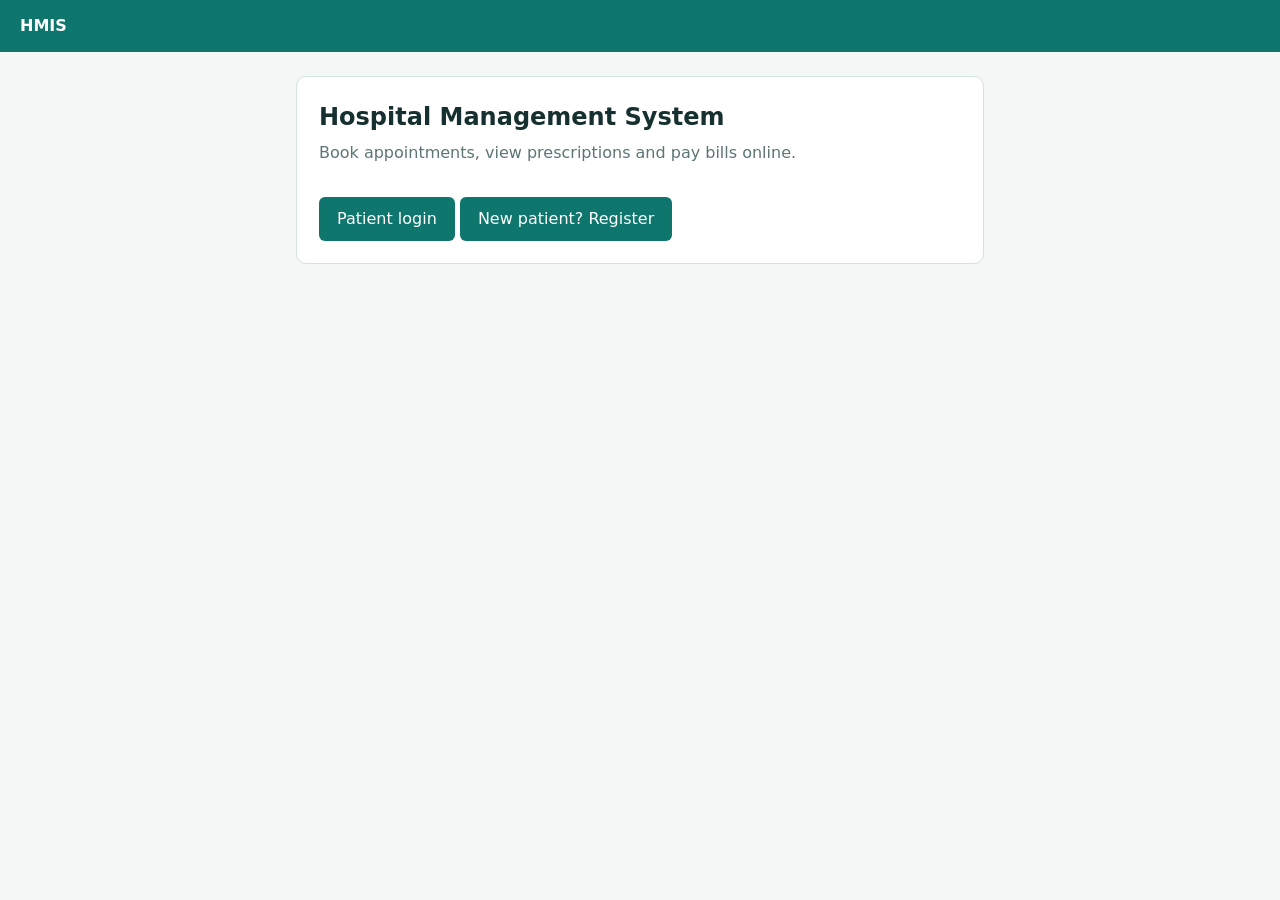
==== index.html @ 529f3cb8 "Initial HMIS prototype" ====
<!DOCTYPE html><html lang="en"><head><meta charset="utf-8"><meta name="viewport" content="width=device-width,initial-scale=1"><title>HMIS</title><link rel="stylesheet" href="style.css"><script src="script.js"></script></head>
<body><header></header><main><div class="card"><h1>Hospital Management System</h1><p class="m">Book appointments, view prescriptions and pay bills online.</p>
<a class="btn" href="pages/patient-login.html">Patient login</a> <a class="btn" href="pages/patient-registration.html">New patient? Register</a></div></main></body></html>
---- style.css ----
:root{--bg:#f3f7f6;--card:#fff;--ink:#16302f;--mute:#5d7574;--pri:#0f766e;--pri2:#0b5a54;--line:#d5e2e0;--ok:#2f855a}
@media(prefers-color-scheme:dark){:root{--bg:#0f1c1b;--card:#172a29;--ink:#e6f2f0;--mute:#9db8b5;--line:#2a4341;--pri:#2dd4bf;--pri2:#5eead4}}
*{box-sizing:border-box}
body{margin:0;font:16px/1.5 "Segoe UI",system-ui,sans-serif;background:var(--bg);color:var(--ink)}
header{background:var(--pri);color:#fff;padding:14px 20px;display:flex;justify-content:space-between;align-items:center}
header a{color:#fff;text-decoration:none;margin-left:14px;font-size:14px}
main{max-width:720px;margin:24px auto;padding:0 16px}
.card{background:var(--card);border:1px solid var(--line);border-radius:10px;padding:22px;margin-bottom:16px}
h1{font-size:24px;margin:0 0 6px}h2{font-size:18px;margin:0 0 10px}
p.m{color:var(--mute);margin:0 0 16px}
label{display:block;font-size:14px;margin:12px 0 4px}
input,select,textarea{width:100%;padding:10px;border:1px solid var(--line);border-radius:6px;background:var(--bg);color:var(--ink);font:inherit}
button,.btn{display:inline-block;background:var(--pri);color:#fff;border:0;border-radius:6px;padding:10px 18px;margin-top:16px;font:inherit;cursor:pointer;text-decoration:none}
button:hover,.btn:hover{background:var(--pri2)}
:focus-visible{outline:3px solid #f59e0b;outline-offset:2px}
.grid{display:grid;grid-template-columns:repeat(auto-fit,minmax(200px,1fr));gap:12px}
.grid a.card{color:inherit;text-decoration:none;margin:0}
table{width:100%;border-collapse:collapse}td,th{padding:8px;border-bottom:1px solid var(--line);text-align:left}
.err{color:#c53030;font-size:14px;min-height:20px}.ok{color:var(--ok)}
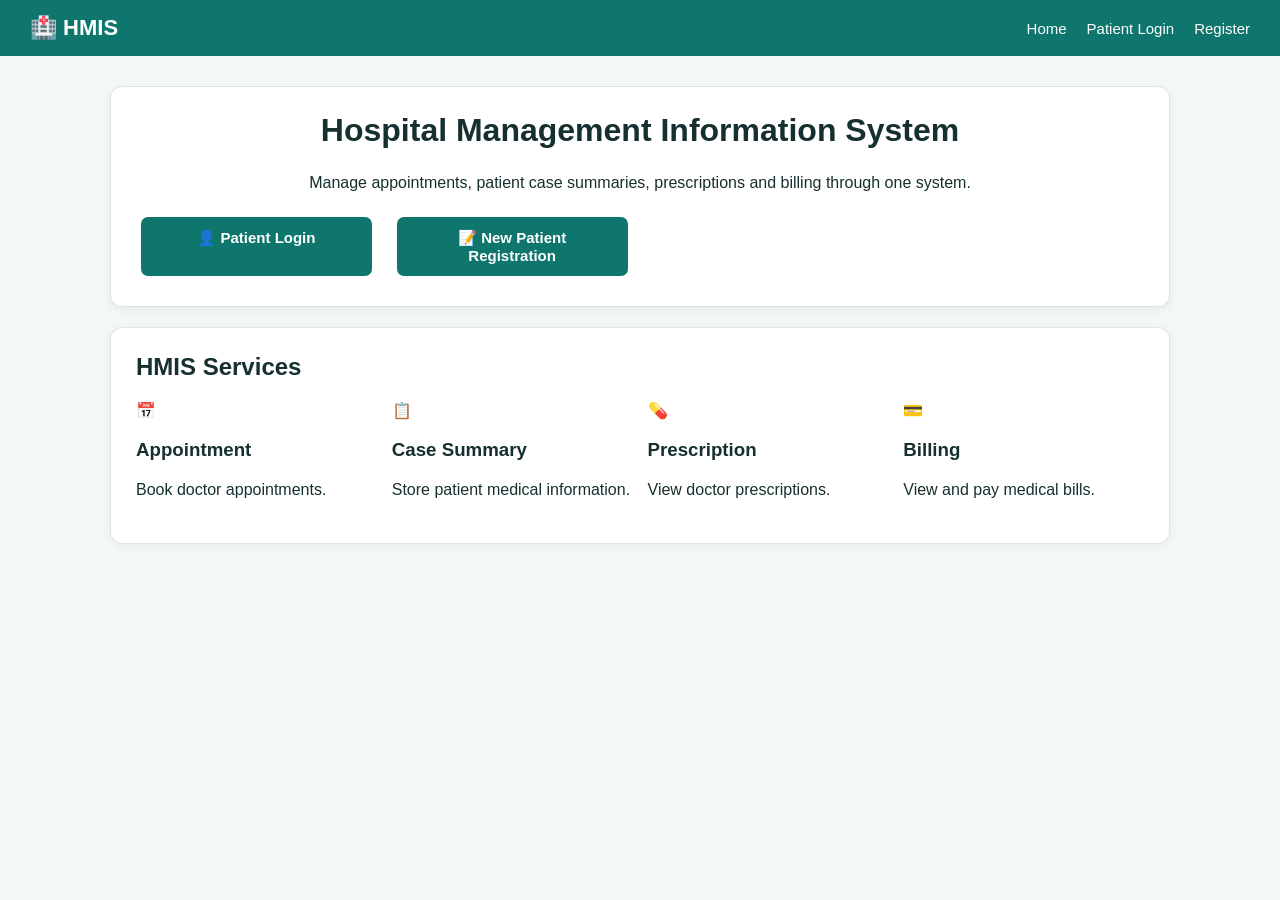
==== commit 47fe7d5f: "Update HMIS prototype" ====
--- a/index.html
+++ b/index.html
@@ -1,3 +1,150 @@
-<!DOCTYPE html><html lang="en"><head><meta charset="utf-8"><meta name="viewport" content="width=device-width,initial-scale=1"><title>HMIS</title><link rel="stylesheet" href="style.css"><script src="script.js"></script></head>
-<body><header></header><main><div class="card"><h1>Hospital Management System</h1><p class="m">Book appointments, view prescriptions and pay bills online.</p>
-<a class="btn" href="pages/patient-login.html">Patient login</a> <a class="btn" href="pages/patient-registration.html">New patient? Register</a></div></main></body></html>+<!DOCTYPE html>
+<html lang="en">
+
+<head>
+
+    <meta charset="UTF-8">
+
+    <meta name="viewport"
+          content="width=device-width, initial-scale=1.0">
+
+    <title>HMIS - Hospital Management System</title>
+
+    <link rel="stylesheet" href="style.css">
+
+    <script src="script.js" defer></script>
+
+</head>
+
+
+<body>
+
+<header>
+
+    <div class="logo">
+        🏥 HMIS
+    </div>
+
+
+    <nav>
+
+        <a href="index.html">
+            Home
+        </a>
+
+        <a href="pages/patient-login.html">
+            Patient Login
+        </a>
+
+        <a href="pages/patient-registration.html">
+            Register
+        </a>
+
+    </nav>
+
+</header>
+
+
+<main>
+
+    <div class="card home-card">
+
+        <h1>
+            Hospital Management Information System
+        </h1>
+
+        <p>
+            Manage appointments, patient case summaries,
+            prescriptions and billing through one system.
+        </p>
+
+
+        <div class="grid">
+
+            <a
+                class="button"
+                href="pages/patient-login.html">
+
+                👤 Patient Login
+
+            </a>
+
+
+            <a
+                class="button"
+                href="pages/patient-registration.html">
+
+                📝 New Patient Registration
+
+            </a>
+
+        </div>
+
+    </div>
+
+
+    <div class="card">
+
+        <h2>
+            HMIS Services
+        </h2>
+
+
+        <div class="grid">
+
+            <div>
+                📅
+                <h3>
+                    Appointment
+                </h3>
+
+                <p>
+                    Book doctor appointments.
+                </p>
+            </div>
+
+
+            <div>
+                📋
+                <h3>
+                    Case Summary
+                </h3>
+
+                <p>
+                    Store patient medical information.
+                </p>
+            </div>
+
+
+            <div>
+                💊
+                <h3>
+                    Prescription
+                </h3>
+
+                <p>
+                    View doctor prescriptions.
+                </p>
+            </div>
+
+
+            <div>
+                💳
+                <h3>
+                    Billing
+                </h3>
+
+                <p>
+                    View and pay medical bills.
+                </p>
+            </div>
+
+        </div>
+
+    </div>
+
+</main>
+
+</body>
+
+</html>
--- a/style.css
+++ b/style.css
@@ -1,19 +1,385 @@
-:root{--bg:#f3f7f6;--card:#fff;--ink:#16302f;--mute:#5d7574;--pri:#0f766e;--pri2:#0b5a54;--line:#d5e2e0;--ok:#2f855a}
-@media(prefers-color-scheme:dark){:root{--bg:#0f1c1b;--card:#172a29;--ink:#e6f2f0;--mute:#9db8b5;--line:#2a4341;--pri:#2dd4bf;--pri2:#5eead4}}
-*{box-sizing:border-box}
-body{margin:0;font:16px/1.5 "Segoe UI",system-ui,sans-serif;background:var(--bg);color:var(--ink)}
-header{background:var(--pri);color:#fff;padding:14px 20px;display:flex;justify-content:space-between;align-items:center}
-header a{color:#fff;text-decoration:none;margin-left:14px;font-size:14px}
-main{max-width:720px;margin:24px auto;padding:0 16px}
-.card{background:var(--card);border:1px solid var(--line);border-radius:10px;padding:22px;margin-bottom:16px}
-h1{font-size:24px;margin:0 0 6px}h2{font-size:18px;margin:0 0 10px}
-p.m{color:var(--mute);margin:0 0 16px}
-label{display:block;font-size:14px;margin:12px 0 4px}
-input,select,textarea{width:100%;padding:10px;border:1px solid var(--line);border-radius:6px;background:var(--bg);color:var(--ink);font:inherit}
-button,.btn{display:inline-block;background:var(--pri);color:#fff;border:0;border-radius:6px;padding:10px 18px;margin-top:16px;font:inherit;cursor:pointer;text-decoration:none}
-button:hover,.btn:hover{background:var(--pri2)}
-:focus-visible{outline:3px solid #f59e0b;outline-offset:2px}
-.grid{display:grid;grid-template-columns:repeat(auto-fit,minmax(200px,1fr));gap:12px}
-.grid a.card{color:inherit;text-decoration:none;margin:0}
-table{width:100%;border-collapse:collapse}td,th{padding:8px;border-bottom:1px solid var(--line);text-align:left}
-.err{color:#c53030;font-size:14px;min-height:20px}.ok{color:var(--ok)}+/* =========================================
+   HMIS - MAIN STYLESHEET
+========================================= */
+
+* {
+    box-sizing: border-box;
+}
+
+body {
+    margin: 0;
+    font-family: "Segoe UI", Arial, sans-serif;
+    background: #f3f7f6;
+    color: #16302f;
+}
+
+
+/* =========================================
+   HEADER
+========================================= */
+
+header {
+    background: #0f766e;
+    color: white;
+    padding: 15px 30px;
+
+    display: flex;
+    justify-content: space-between;
+    align-items: center;
+}
+
+.logo {
+    font-size: 22px;
+    font-weight: bold;
+}
+
+header nav {
+    display: flex;
+    gap: 20px;
+    align-items: center;
+}
+
+header nav a {
+    color: white;
+    text-decoration: none;
+    font-size: 15px;
+}
+
+header nav a:hover {
+    text-decoration: underline;
+}
+
+
+/* =========================================
+   MAIN
+========================================= */
+
+main {
+    max-width: 1100px;
+    margin: 30px auto;
+    padding: 0 20px;
+}
+
+
+/* =========================================
+   CARD
+========================================= */
+
+.card {
+    background: white;
+    border: 1px solid #dce5e4;
+    border-radius: 12px;
+    padding: 25px;
+    margin-bottom: 20px;
+
+    box-shadow: 0 3px 10px rgba(0, 0, 0, 0.05);
+}
+
+.card h1 {
+    margin-top: 0;
+    font-size: 28px;
+}
+
+.card h2 {
+    margin-top: 0;
+}
+
+.card h3 {
+    margin-bottom: 5px;
+}
+
+
+/* =========================================
+   TEXT
+========================================= */
+
+.m {
+    color: #647775;
+    margin-bottom: 20px;
+}
+
+p {
+    line-height: 1.6;
+}
+
+
+/* =========================================
+   FORM
+========================================= */
+
+label {
+    display: block;
+    font-weight: 600;
+    margin: 15px 0 6px;
+}
+
+input,
+select,
+textarea {
+    width: 100%;
+    padding: 12px;
+
+    border: 1px solid #cbd8d6;
+    border-radius: 7px;
+
+    font-size: 15px;
+    font-family: inherit;
+
+    background: white;
+}
+
+input:focus,
+select:focus,
+textarea:focus {
+    outline: none;
+    border-color: #0f766e;
+    box-shadow: 0 0 0 2px rgba(15, 118, 110, 0.1);
+}
+
+
+/* =========================================
+   BUTTON
+========================================= */
+
+button,
+.button {
+    display: inline-block;
+
+    background: #0f766e;
+    color: white;
+
+    padding: 12px 20px;
+
+    border: none;
+    border-radius: 7px;
+
+    text-decoration: none;
+
+    font-size: 15px;
+    font-weight: 600;
+
+    cursor: pointer;
+
+    margin-top: 18px;
+}
+
+button:hover,
+.button:hover {
+    background: #0b5f59;
+}
+
+
+/* =========================================
+   GRID
+========================================= */
+
+.grid {
+    display: grid;
+
+    grid-template-columns:
+        repeat(4, 1fr);
+
+    gap: 15px;
+}
+
+
+/* =========================================
+   BUTTON CARD
+========================================= */
+
+.grid .card {
+    text-decoration: none;
+    color: #16302f;
+
+    transition: 0.2s;
+}
+
+.grid .card:hover {
+    transform: translateY(-3px);
+
+    box-shadow:
+        0 6px 15px
+        rgba(0, 0, 0, 0.1);
+}
+
+
+/* =========================================
+   TABLE
+========================================= */
+
+table {
+    width: 100%;
+
+    border-collapse: collapse;
+
+    margin-top: 15px;
+
+    background: white;
+}
+
+th,
+td {
+    padding: 12px;
+
+    border-bottom:
+        1px solid #dce5e4;
+
+    text-align: left;
+}
+
+th {
+    background: #eef5f4;
+    font-weight: 600;
+}
+
+tr:hover {
+    background: #f8fbfa;
+}
+
+
+/* =========================================
+   ERROR MESSAGE
+========================================= */
+
+.err {
+    color: #dc2626;
+
+    font-size: 14px;
+
+    margin: 10px 0;
+}
+
+
+/* =========================================
+   LOGIN
+========================================= */
+
+.login-card {
+    max-width: 500px;
+
+    margin: 40px auto;
+}
+
+
+/* =========================================
+   HOME PAGE
+========================================= */
+
+.home-card {
+    text-align: center;
+}
+
+.home-card h1 {
+    font-size: 32px;
+}
+
+.home-card .button {
+    margin: 5px;
+}
+
+
+/* =========================================
+   PATIENT INFORMATION
+========================================= */
+
+.patient-info {
+    background: #eef5f4;
+
+    padding: 12px 18px;
+
+    border-radius: 8px;
+
+    margin: 20px 0;
+}
+
+
+/* =========================================
+   CONFIRMATION
+========================================= */
+
+.confirmation {
+    text-align: center;
+
+    padding: 50px;
+}
+
+.success-icon {
+    font-size: 60px;
+
+    margin-bottom: 15px;
+}
+
+.ok {
+    color: #15803d;
+}
+
+
+/* =========================================
+   RESPONSIVE DESIGN
+========================================= */
+
+@media (max-width: 800px) {
+
+    header {
+        flex-direction: column;
+
+        gap: 15px;
+
+        text-align: center;
+    }
+
+    header nav {
+        flex-wrap: wrap;
+
+        justify-content: center;
+    }
+
+    .grid {
+        grid-template-columns: 1fr;
+    }
+
+    main {
+        margin-top: 20px;
+    }
+
+}
+
+
+/* =========================================
+   MOBILE
+========================================= */
+
+@media (max-width: 500px) {
+
+    header {
+        padding: 15px;
+    }
+
+    main {
+        padding: 0 12px;
+    }
+
+    .card {
+        padding: 18px;
+    }
+
+    .card h1 {
+        font-size: 23px;
+    }
+
+    table {
+        font-size: 13px;
+    }
+
+    th,
+    td {
+        padding: 8px;
+    }
+
+    .button,
+    button {
+        width: 100%;
+        text-align: center;
+    }
+
+}
